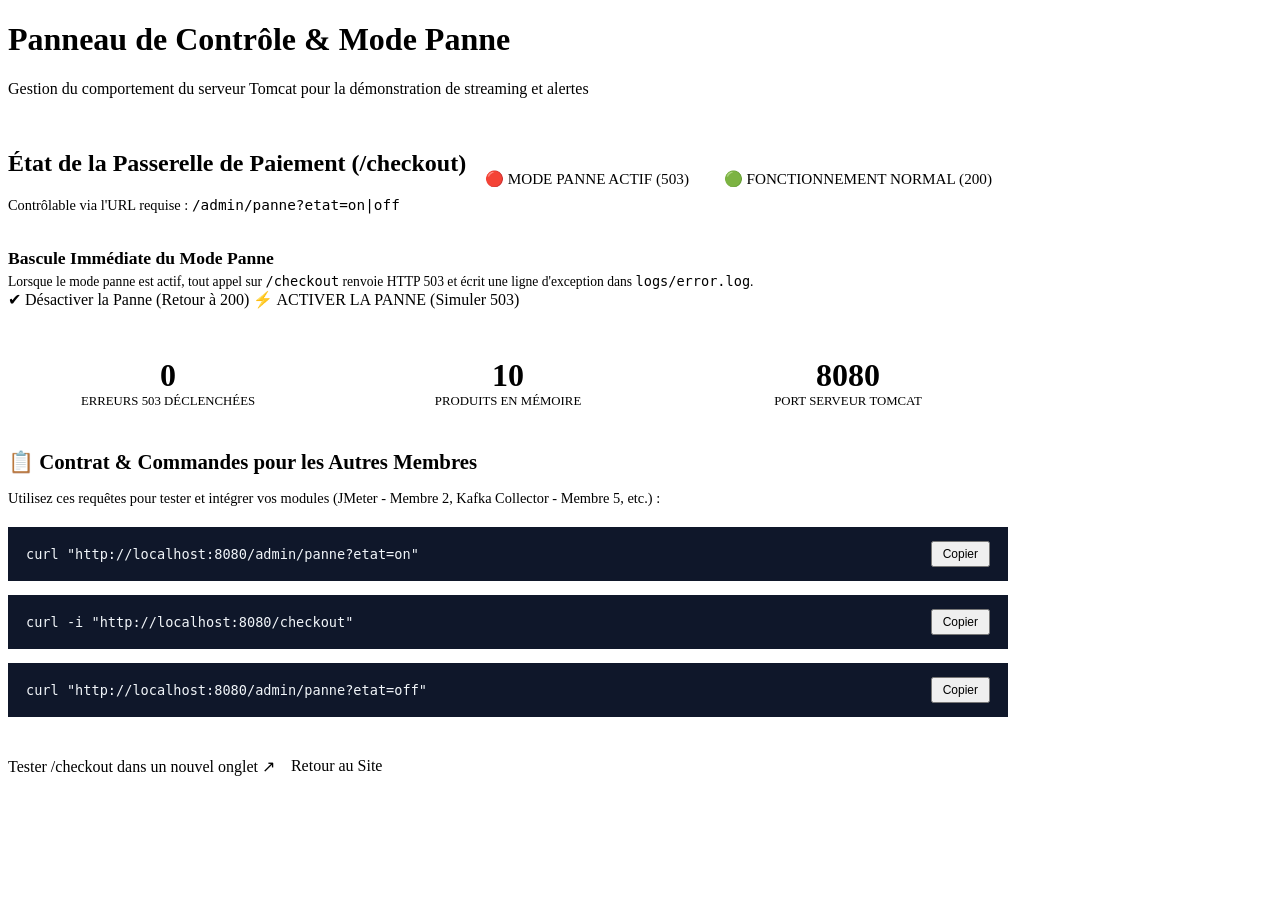
==== site/src/main/resources/templates/admin.html @ 4d14676d "feat(site): Ajout complet du site e-commerce SoukLine avec journal Tomcat common et mode panne 503" ====
<!DOCTYPE html>
<html xmlns:th="http://www.thymeleaf.org">
<head th:replace="~{fragments/layout :: header-head('Administration & Mode Panne')}"></head>
<body>

    <!-- Header -->
    <div th:replace="~{fragments/layout :: site-header}"></div>

    <main class="main-content">
        <div class="container" style="max-width: 1000px;">

            <div style="margin-bottom: 32px;">
                <h1 class="section-title">Panneau de Contrôle & Mode Panne</h1>
                <p class="section-subtitle">Gestion du comportement du serveur Tomcat pour la démonstration de streaming et alertes</p>
            </div>

            <!-- Main Panne Control Card -->
            <div class="admin-card">
                <div style="display: flex; justify-content: space-between; align-items: center; margin-bottom: 20px;">
                    <div>
                        <h2 style="font-family: var(--font-serif); font-size: 1.5rem; color: var(--color-indigo);">
                            État de la Passerelle de Paiement (/checkout)
                        </h2>
                        <p style="color: var(--text-muted); font-size: 0.9rem;">
                            Contrôlable via l'URL requise : <code>/admin/panne?etat=on|off</code>
                        </p>
                    </div>

                    <span th:if="${panneActive}" class="panne-status-badge panne" style="font-size: 0.95rem; padding: 6px 16px;">
                        🔴 MODE PANNE ACTIF (503)
                    </span>
                    <span th:unless="${panneActive}" class="panne-status-badge normal" style="font-size: 0.95rem; padding: 6px 16px;">
                        🟢 FONCTIONNEMENT NORMAL (200)
                    </span>
                </div>

                <!-- Big Interactive Switch Bar -->
                <div class="panne-switch-container">
                    <div>
                        <div style="font-weight: 700; font-size: 1.1rem; margin-bottom: 4px;">
                            Bascule Immédiate du Mode Panne
                        </div>
                        <div style="font-size: 0.85rem; color: var(--text-muted);">
                            Lorsque le mode panne est actif, tout appel sur <code>/checkout</code> renvoie HTTP 503 et écrit une ligne d'exception dans <code>logs/error.log</code>.
                        </div>
                    </div>

                    <div>
                        <a th:if="${panneActive}" th:href="@{/admin/panne(etat='off')}" class="panne-toggle-btn btn-deactivate">
                            ✔ Désactiver la Panne (Retour à 200)
                        </a>
                        <a th:unless="${panneActive}" th:href="@{/admin/panne(etat='on')}" class="panne-toggle-btn btn-activate">
                            ⚡ ACTIVER LA PANNE (Simuler 503)
                        </a>
                    </div>
                </div>

                <!-- Stats Grid -->
                <div style="display: grid; grid-template-columns: repeat(3, 1fr); gap: 20px; margin-top: 28px;">
                    <div style="background: var(--bg-subtle); padding: 20px; border-radius: var(--radius-md); text-align: center;">
                        <div style="font-size: 2rem; font-weight: 800; color: var(--color-terracotta);" th:text="${triggerCount}">0</div>
                        <div style="font-size: 0.8rem; color: var(--text-muted); text-transform: uppercase;">Erreurs 503 déclenchées</div>
                    </div>

                    <div style="background: var(--bg-subtle); padding: 20px; border-radius: var(--radius-md); text-align: center;">
                        <div style="font-size: 2rem; font-weight: 800; color: var(--color-indigo);" th:text="${productsCount}">10</div>
                        <div style="font-size: 0.8rem; color: var(--text-muted); text-transform: uppercase;">Produits en mémoire</div>
                    </div>

                    <div style="background: var(--bg-subtle); padding: 20px; border-radius: var(--radius-md); text-align: center;">
                        <div style="font-size: 2rem; font-weight: 800; color: var(--success);">8080</div>
                        <div style="font-size: 0.8rem; color: var(--text-muted); text-transform: uppercase;">Port Serveur Tomcat</div>
                    </div>
                </div>
            </div>

            <!-- Testing & Integration Section for Teammates -->
            <div class="admin-card">
                <h3 style="font-family: var(--font-serif); font-size: 1.3rem; margin-bottom: 16px; color: var(--color-indigo);">
                    📋 Contrat & Commandes pour les Autres Membres
                </h3>

                <p style="font-size: 0.9rem; color: var(--text-muted); margin-bottom: 20px;">
                    Utilisez ces requêtes pour tester et intégrer vos modules (JMeter - Membre 2, Kafka Collector - Membre 5, etc.) :
                </p>

                <div style="display: flex; flex-direction: column; gap: 14px;">
                    <div style="background: #0F172A; color: #F1F5F9; padding: 14px 18px; border-radius: var(--radius-sm); font-family: monospace; font-size: 0.85rem; display: flex; justify-content: space-between; align-items: center;">
                        <code>curl "http://localhost:8080/admin/panne?etat=on"</code>
                        <button class="btn btn-secondary btn-sm btn-copy-code" data-code="curl http://localhost:8080/admin/panne?etat=on" style="padding: 4px 10px; font-size: 0.75rem;">Copier</button>
                    </div>

                    <div style="background: #0F172A; color: #F1F5F9; padding: 14px 18px; border-radius: var(--radius-sm); font-family: monospace; font-size: 0.85rem; display: flex; justify-content: space-between; align-items: center;">
                        <code>curl -i "http://localhost:8080/checkout"</code>
                        <button class="btn btn-secondary btn-sm btn-copy-code" data-code="curl -i http://localhost:8080/checkout" style="padding: 4px 10px; font-size: 0.75rem;">Copier</button>
                    </div>

                    <div style="background: #0F172A; color: #F1F5F9; padding: 14px 18px; border-radius: var(--radius-sm); font-family: monospace; font-size: 0.85rem; display: flex; justify-content: space-between; align-items: center;">
                        <code>curl "http://localhost:8080/admin/panne?etat=off"</code>
                        <button class="btn btn-secondary btn-sm btn-copy-code" data-code="curl http://localhost:8080/admin/panne?etat=off" style="padding: 4px 10px; font-size: 0.75rem;">Copier</button>
                    </div>
                </div>

                <div style="margin-top: 24px; padding-top: 16px; border-top: 1px solid var(--border-light); display: flex; gap: 16px;">
                    <a th:href="@{/checkout}" class="btn btn-secondary btn-sm" target="_blank">
                        Tester /checkout dans un nouvel onglet ↗
                    </a>
                    <a th:href="@{/}" class="btn btn-secondary btn-sm">
                        Retour au Site
                    </a>
                </div>
            </div>

        </div>
    </main>

    <!-- Footer -->
    <div th:replace="~{fragments/layout :: site-footer}"></div>

</body>
</html>
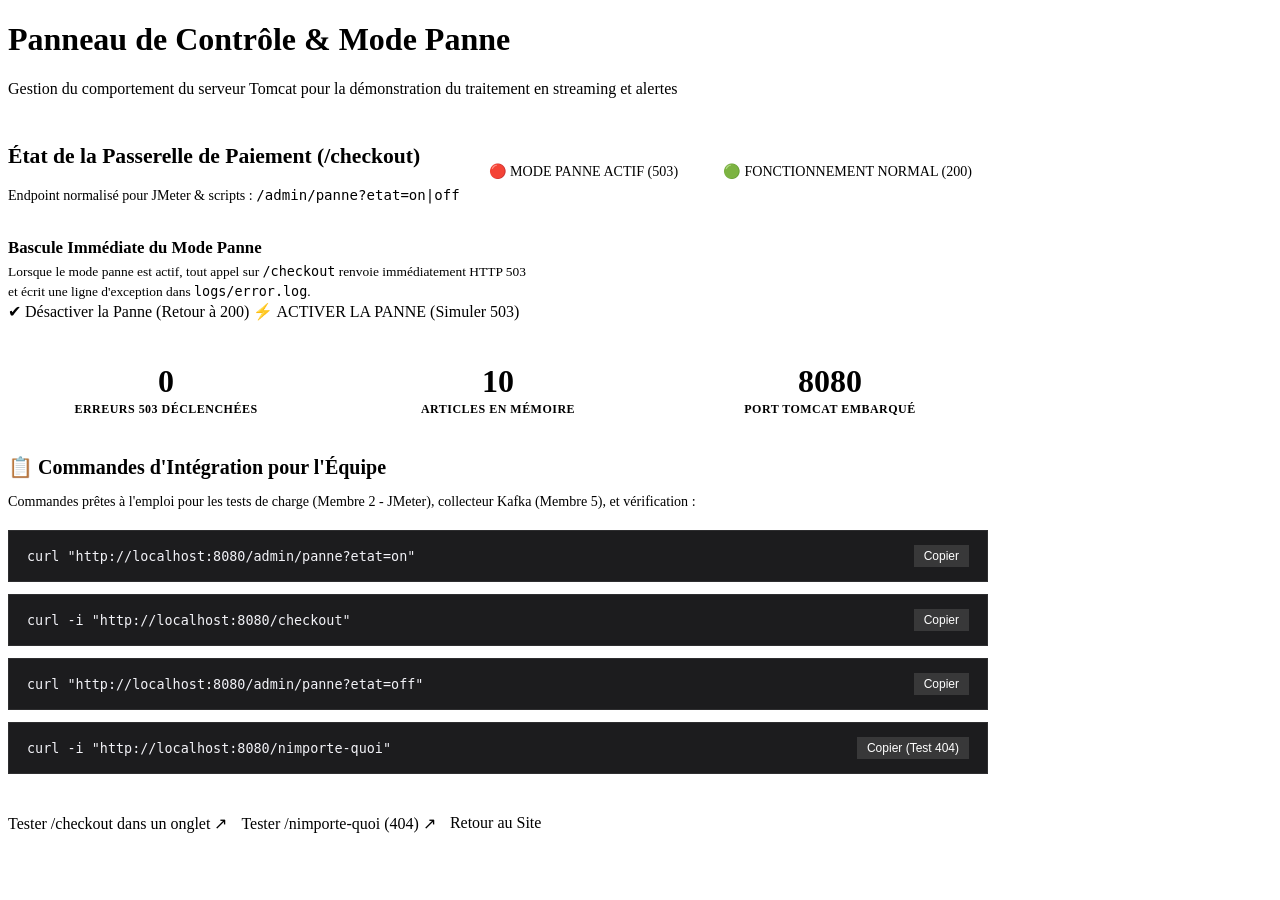
==== commit d9061335: "fix(site): corriger l'erreur 500 en 404 sur les URLs inexistantes (NoResourceFoundException) et mode" ====
--- a/site/src/main/resources/templates/admin.html
+++ b/site/src/main/resources/templates/admin.html
@@ -7,29 +7,29 @@
     <div th:replace="~{fragments/layout :: site-header}"></div>
 
     <main class="main-content">
-        <div class="container" style="max-width: 1000px;">
+        <div class="container" style="max-width: 980px;">
 
-            <div style="margin-bottom: 32px;">
+            <div style="margin-bottom: 28px;">
                 <h1 class="section-title">Panneau de Contrôle & Mode Panne</h1>
-                <p class="section-subtitle">Gestion du comportement du serveur Tomcat pour la démonstration de streaming et alertes</p>
+                <p class="section-subtitle">Gestion du comportement du serveur Tomcat pour la démonstration du traitement en streaming et alertes</p>
             </div>
 
             <!-- Main Panne Control Card -->
             <div class="admin-card">
-                <div style="display: flex; justify-content: space-between; align-items: center; margin-bottom: 20px;">
+                <div style="display: flex; justify-content: space-between; align-items: center; margin-bottom: 20px; flex-wrap: wrap; gap: 12px;">
                     <div>
-                        <h2 style="font-family: var(--font-serif); font-size: 1.5rem; color: var(--color-indigo);">
+                        <h2 style="font-family: var(--font-display); font-size: 1.35rem; font-weight: 700; color: var(--text-main);">
                             État de la Passerelle de Paiement (/checkout)
                         </h2>
-                        <p style="color: var(--text-muted); font-size: 0.9rem;">
-                            Contrôlable via l'URL requise : <code>/admin/panne?etat=on|off</code>
+                        <p style="color: var(--text-muted); font-size: 0.88rem; margin-top: 2px;">
+                            Endpoint normalisé pour JMeter & scripts : <code>/admin/panne?etat=on|off</code>
                         </p>
                     </div>
 
-                    <span th:if="${panneActive}" class="panne-status-badge panne" style="font-size: 0.95rem; padding: 6px 16px;">
+                    <span th:if="${panneActive}" class="panne-status-badge panne" style="font-size: 0.88rem; padding: 6px 16px;">
                         🔴 MODE PANNE ACTIF (503)
                     </span>
-                    <span th:unless="${panneActive}" class="panne-status-badge normal" style="font-size: 0.95rem; padding: 6px 16px;">
+                    <span th:unless="${panneActive}" class="panne-status-badge normal" style="font-size: 0.88rem; padding: 6px 16px;">
                         🟢 FONCTIONNEMENT NORMAL (200)
                     </span>
                 </div>
@@ -37,11 +37,11 @@
                 <!-- Big Interactive Switch Bar -->
                 <div class="panne-switch-container">
                     <div>
-                        <div style="font-weight: 700; font-size: 1.1rem; margin-bottom: 4px;">
+                        <div style="font-weight: 700; font-size: 1.05rem; margin-bottom: 4px; color: var(--text-main);">
                             Bascule Immédiate du Mode Panne
                         </div>
-                        <div style="font-size: 0.85rem; color: var(--text-muted);">
-                            Lorsque le mode panne est actif, tout appel sur <code>/checkout</code> renvoie HTTP 503 et écrit une ligne d'exception dans <code>logs/error.log</code>.
+                        <div style="font-size: 0.84rem; color: var(--text-muted); max-width: 520px; line-height: 1.5;">
+                            Lorsque le mode panne est actif, tout appel sur <code>/checkout</code> renvoie immédiatement HTTP 503 et écrit une ligne d'exception dans <code>logs/error.log</code>.
                         </div>
                     </div>
 
@@ -55,55 +55,63 @@
                     </div>
                 </div>
 
-                <!-- Stats Grid -->
-                <div style="display: grid; grid-template-columns: repeat(3, 1fr); gap: 20px; margin-top: 28px;">
-                    <div style="background: var(--bg-subtle); padding: 20px; border-radius: var(--radius-md); text-align: center;">
-                        <div style="font-size: 2rem; font-weight: 800; color: var(--color-terracotta);" th:text="${triggerCount}">0</div>
-                        <div style="font-size: 0.8rem; color: var(--text-muted); text-transform: uppercase;">Erreurs 503 déclenchées</div>
+                <!-- Stats Grid (iOS Widget Style) -->
+                <div style="display: grid; grid-template-columns: repeat(3, 1fr); gap: 16px; margin-top: 24px;">
+                    <div style="background: var(--bg-subtle); padding: 18px; border-radius: var(--radius-md); text-align: center; border: 1px solid var(--border-light);">
+                        <div style="font-size: 2rem; font-weight: 800; color: var(--ios-red); font-family: var(--font-display);" th:text="${triggerCount}">0</div>
+                        <div style="font-size: 0.75rem; color: var(--text-muted); text-transform: uppercase; font-weight: 600; letter-spacing: 0.04em; margin-top: 2px;">Erreurs 503 déclenchées</div>
                     </div>
 
-                    <div style="background: var(--bg-subtle); padding: 20px; border-radius: var(--radius-md); text-align: center;">
-                        <div style="font-size: 2rem; font-weight: 800; color: var(--color-indigo);" th:text="${productsCount}">10</div>
-                        <div style="font-size: 0.8rem; color: var(--text-muted); text-transform: uppercase;">Produits en mémoire</div>
+                    <div style="background: var(--bg-subtle); padding: 18px; border-radius: var(--radius-md); text-align: center; border: 1px solid var(--border-light);">
+                        <div style="font-size: 2rem; font-weight: 800; color: var(--text-main); font-family: var(--font-display);" th:text="${productsCount}">10</div>
+                        <div style="font-size: 0.75rem; color: var(--text-muted); text-transform: uppercase; font-weight: 600; letter-spacing: 0.04em; margin-top: 2px;">Articles en mémoire</div>
                     </div>
 
-                    <div style="background: var(--bg-subtle); padding: 20px; border-radius: var(--radius-md); text-align: center;">
-                        <div style="font-size: 2rem; font-weight: 800; color: var(--success);">8080</div>
-                        <div style="font-size: 0.8rem; color: var(--text-muted); text-transform: uppercase;">Port Serveur Tomcat</div>
+                    <div style="background: var(--bg-subtle); padding: 18px; border-radius: var(--radius-md); text-align: center; border: 1px solid var(--border-light);">
+                        <div style="font-size: 2rem; font-weight: 800; color: var(--ios-green); font-family: var(--font-display);">8080</div>
+                        <div style="font-size: 0.75rem; color: var(--text-muted); text-transform: uppercase; font-weight: 600; letter-spacing: 0.04em; margin-top: 2px;">Port Tomcat Embarqué</div>
                     </div>
                 </div>
             </div>
 
             <!-- Testing & Integration Section for Teammates -->
             <div class="admin-card">
-                <h3 style="font-family: var(--font-serif); font-size: 1.3rem; margin-bottom: 16px; color: var(--color-indigo);">
-                    📋 Contrat & Commandes pour les Autres Membres
+                <h3 style="font-family: var(--font-display); font-size: 1.25rem; font-weight: 700; margin-bottom: 12px; color: var(--text-main);">
+                    📋 Commandes d'Intégration pour l'Équipe
                 </h3>
 
-                <p style="font-size: 0.9rem; color: var(--text-muted); margin-bottom: 20px;">
-                    Utilisez ces requêtes pour tester et intégrer vos modules (JMeter - Membre 2, Kafka Collector - Membre 5, etc.) :
+                <p style="font-size: 0.88rem; color: var(--text-muted); margin-bottom: 20px;">
+                    Commandes prêtes à l'emploi pour les tests de charge (Membre 2 - JMeter), collecteur Kafka (Membre 5), et vérification :
                 </p>
 
-                <div style="display: flex; flex-direction: column; gap: 14px;">
-                    <div style="background: #0F172A; color: #F1F5F9; padding: 14px 18px; border-radius: var(--radius-sm); font-family: monospace; font-size: 0.85rem; display: flex; justify-content: space-between; align-items: center;">
+                <div style="display: flex; flex-direction: column; gap: 12px;">
+                    <div style="background: #1C1C1E; color: #F2F2F7; padding: 14px 18px; border-radius: var(--radius-sm); font-family: monospace; font-size: 0.84rem; display: flex; justify-content: space-between; align-items: center; border: 1px solid rgba(255,255,255,0.08);">
                         <code>curl "http://localhost:8080/admin/panne?etat=on"</code>
-                        <button class="btn btn-secondary btn-sm btn-copy-code" data-code="curl http://localhost:8080/admin/panne?etat=on" style="padding: 4px 10px; font-size: 0.75rem;">Copier</button>
+                        <button class="btn btn-secondary btn-sm btn-copy-code" data-code="curl http://localhost:8080/admin/panne?etat=on" style="padding: 4px 10px; font-size: 0.75rem; background: rgba(255,255,255,0.12); color: white; border: none;">Copier</button>
                     </div>
 
-                    <div style="background: #0F172A; color: #F1F5F9; padding: 14px 18px; border-radius: var(--radius-sm); font-family: monospace; font-size: 0.85rem; display: flex; justify-content: space-between; align-items: center;">
+                    <div style="background: #1C1C1E; color: #F2F2F7; padding: 14px 18px; border-radius: var(--radius-sm); font-family: monospace; font-size: 0.84rem; display: flex; justify-content: space-between; align-items: center; border: 1px solid rgba(255,255,255,0.08);">
                         <code>curl -i "http://localhost:8080/checkout"</code>
-                        <button class="btn btn-secondary btn-sm btn-copy-code" data-code="curl -i http://localhost:8080/checkout" style="padding: 4px 10px; font-size: 0.75rem;">Copier</button>
+                        <button class="btn btn-secondary btn-sm btn-copy-code" data-code="curl -i http://localhost:8080/checkout" style="padding: 4px 10px; font-size: 0.75rem; background: rgba(255,255,255,0.12); color: white; border: none;">Copier</button>
                     </div>
 
-                    <div style="background: #0F172A; color: #F1F5F9; padding: 14px 18px; border-radius: var(--radius-sm); font-family: monospace; font-size: 0.85rem; display: flex; justify-content: space-between; align-items: center;">
+                    <div style="background: #1C1C1E; color: #F2F2F7; padding: 14px 18px; border-radius: var(--radius-sm); font-family: monospace; font-size: 0.84rem; display: flex; justify-content: space-between; align-items: center; border: 1px solid rgba(255,255,255,0.08);">
                         <code>curl "http://localhost:8080/admin/panne?etat=off"</code>
-                        <button class="btn btn-secondary btn-sm btn-copy-code" data-code="curl http://localhost:8080/admin/panne?etat=off" style="padding: 4px 10px; font-size: 0.75rem;">Copier</button>
+                        <button class="btn btn-secondary btn-sm btn-copy-code" data-code="curl http://localhost:8080/admin/panne?etat=off" style="padding: 4px 10px; font-size: 0.75rem; background: rgba(255,255,255,0.12); color: white; border: none;">Copier</button>
+                    </div>
+
+                    <div style="background: #1C1C1E; color: #F2F2F7; padding: 14px 18px; border-radius: var(--radius-sm); font-family: monospace; font-size: 0.84rem; display: flex; justify-content: space-between; align-items: center; border: 1px solid rgba(255,255,255,0.08);">
+                        <code>curl -i "http://localhost:8080/nimporte-quoi"</code>
+                        <button class="btn btn-secondary btn-sm btn-copy-code" data-code="curl -i http://localhost:8080/nimporte-quoi" style="padding: 4px 10px; font-size: 0.75rem; background: rgba(255,255,255,0.12); color: white; border: none;">Copier (Test 404)</button>
                     </div>
                 </div>
 
-                <div style="margin-top: 24px; padding-top: 16px; border-top: 1px solid var(--border-light); display: flex; gap: 16px;">
+                <div style="margin-top: 24px; padding-top: 16px; border-top: 1px solid var(--border-light); display: flex; gap: 14px; flex-wrap: wrap;">
                     <a th:href="@{/checkout}" class="btn btn-secondary btn-sm" target="_blank">
-                        Tester /checkout dans un nouvel onglet ↗
+                        Tester /checkout dans un onglet ↗
+                    </a>
+                    <a th:href="@{/nimporte-quoi}" class="btn btn-secondary btn-sm" target="_blank">
+                        Tester /nimporte-quoi (404) ↗
                     </a>
                     <a th:href="@{/}" class="btn btn-secondary btn-sm">
                         Retour au Site
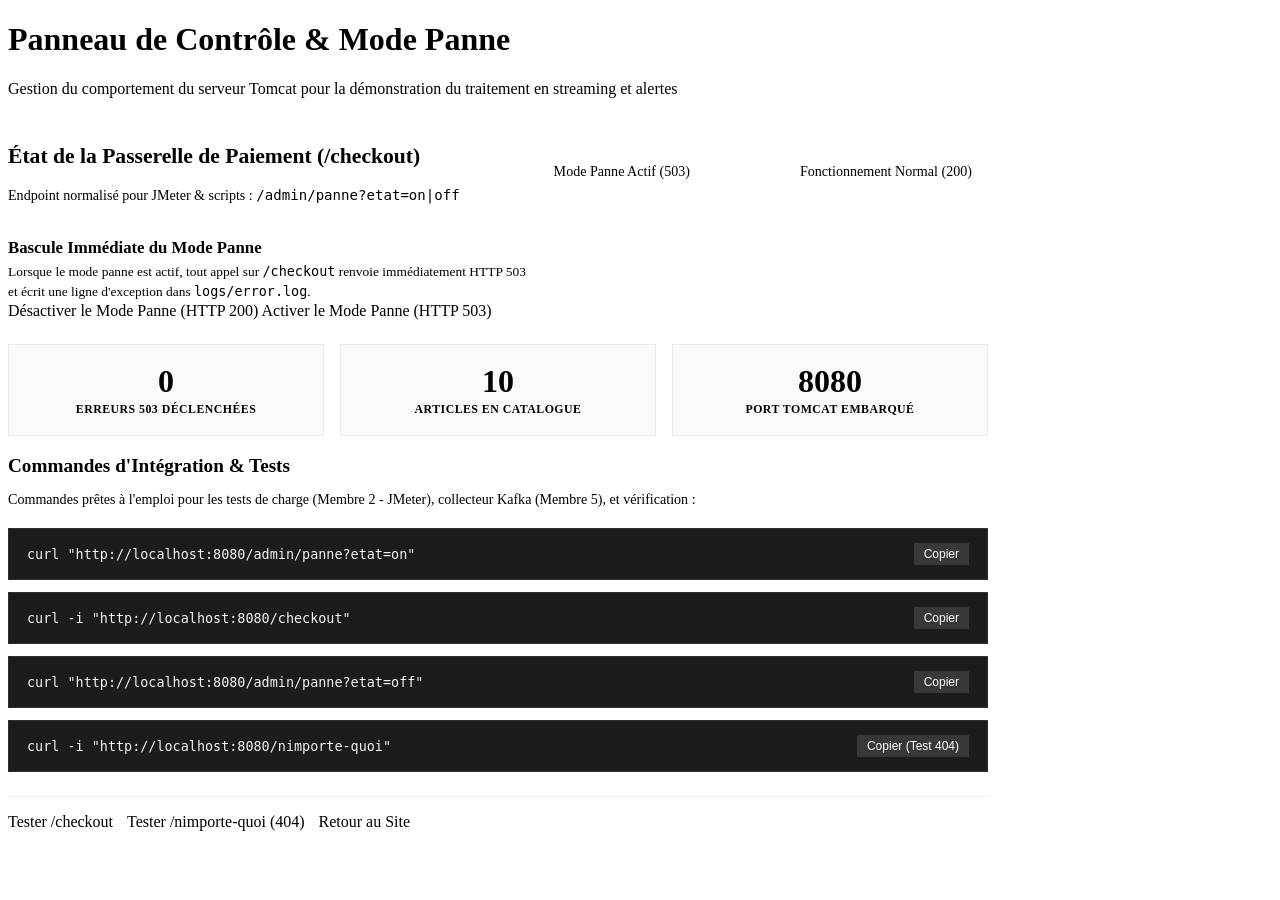
==== commit 532f8216: "feat(site): moderniser le design en Liquid Glass iOS, integrer les photos produits et corriger le di" ====
--- a/site/src/main/resources/templates/admin.html
+++ b/site/src/main/resources/templates/admin.html
@@ -14,7 +14,7 @@
                 <p class="section-subtitle">Gestion du comportement du serveur Tomcat pour la démonstration du traitement en streaming et alertes</p>
             </div>
 
-            <!-- Main Panne Control Card -->
+            <!-- Main Panne Control Card (Liquid Glass) -->
             <div class="admin-card">
                 <div style="display: flex; justify-content: space-between; align-items: center; margin-bottom: 20px; flex-wrap: wrap; gap: 12px;">
                     <div>
@@ -27,10 +27,10 @@
                     </div>
 
                     <span th:if="${panneActive}" class="panne-status-badge panne" style="font-size: 0.88rem; padding: 6px 16px;">
-                        🔴 MODE PANNE ACTIF (503)
+                        <span class="status-dot"></span> Mode Panne Actif (503)
                     </span>
                     <span th:unless="${panneActive}" class="panne-status-badge normal" style="font-size: 0.88rem; padding: 6px 16px;">
-                        🟢 FONCTIONNEMENT NORMAL (200)
+                        <span class="status-dot"></span> Fonctionnement Normal (200)
                     </span>
                 </div>
 
@@ -47,37 +47,37 @@
 
                     <div>
                         <a th:if="${panneActive}" th:href="@{/admin/panne(etat='off')}" class="panne-toggle-btn btn-deactivate">
-                            ✔ Désactiver la Panne (Retour à 200)
+                            Désactiver le Mode Panne (HTTP 200)
                         </a>
                         <a th:unless="${panneActive}" th:href="@{/admin/panne(etat='on')}" class="panne-toggle-btn btn-activate">
-                            ⚡ ACTIVER LA PANNE (Simuler 503)
+                            Activer le Mode Panne (HTTP 503)
                         </a>
                     </div>
                 </div>
 
                 <!-- Stats Grid (iOS Widget Style) -->
                 <div style="display: grid; grid-template-columns: repeat(3, 1fr); gap: 16px; margin-top: 24px;">
-                    <div style="background: var(--bg-subtle); padding: 18px; border-radius: var(--radius-md); text-align: center; border: 1px solid var(--border-light);">
+                    <div style="background: rgba(0,0,0,0.02); padding: 18px; border-radius: var(--radius-md); text-align: center; border: 1px solid rgba(0,0,0,0.06);">
                         <div style="font-size: 2rem; font-weight: 800; color: var(--ios-red); font-family: var(--font-display);" th:text="${triggerCount}">0</div>
-                        <div style="font-size: 0.75rem; color: var(--text-muted); text-transform: uppercase; font-weight: 600; letter-spacing: 0.04em; margin-top: 2px;">Erreurs 503 déclenchées</div>
+                        <div style="font-size: 0.74rem; color: var(--text-muted); text-transform: uppercase; font-weight: 600; letter-spacing: 0.04em; margin-top: 2px;">Erreurs 503 déclenchées</div>
                     </div>
 
-                    <div style="background: var(--bg-subtle); padding: 18px; border-radius: var(--radius-md); text-align: center; border: 1px solid var(--border-light);">
+                    <div style="background: rgba(0,0,0,0.02); padding: 18px; border-radius: var(--radius-md); text-align: center; border: 1px solid rgba(0,0,0,0.06);">
                         <div style="font-size: 2rem; font-weight: 800; color: var(--text-main); font-family: var(--font-display);" th:text="${productsCount}">10</div>
-                        <div style="font-size: 0.75rem; color: var(--text-muted); text-transform: uppercase; font-weight: 600; letter-spacing: 0.04em; margin-top: 2px;">Articles en mémoire</div>
+                        <div style="font-size: 0.74rem; color: var(--text-muted); text-transform: uppercase; font-weight: 600; letter-spacing: 0.04em; margin-top: 2px;">Articles en catalogue</div>
                     </div>
 
-                    <div style="background: var(--bg-subtle); padding: 18px; border-radius: var(--radius-md); text-align: center; border: 1px solid var(--border-light);">
+                    <div style="background: rgba(0,0,0,0.02); padding: 18px; border-radius: var(--radius-md); text-align: center; border: 1px solid rgba(0,0,0,0.06);">
                         <div style="font-size: 2rem; font-weight: 800; color: var(--ios-green); font-family: var(--font-display);">8080</div>
-                        <div style="font-size: 0.75rem; color: var(--text-muted); text-transform: uppercase; font-weight: 600; letter-spacing: 0.04em; margin-top: 2px;">Port Tomcat Embarqué</div>
+                        <div style="font-size: 0.74rem; color: var(--text-muted); text-transform: uppercase; font-weight: 600; letter-spacing: 0.04em; margin-top: 2px;">Port Tomcat Embarqué</div>
                     </div>
                 </div>
             </div>
 
             <!-- Testing & Integration Section for Teammates -->
             <div class="admin-card">
-                <h3 style="font-family: var(--font-display); font-size: 1.25rem; font-weight: 700; margin-bottom: 12px; color: var(--text-main);">
-                    📋 Commandes d'Intégration pour l'Équipe
+                <h3 style="font-family: var(--font-display); font-size: 1.2rem; font-weight: 700; margin-bottom: 12px; color: var(--text-main);">
+                    Commandes d'Intégration & Tests
                 </h3>
 
                 <p style="font-size: 0.88rem; color: var(--text-muted); margin-bottom: 20px;">
@@ -106,12 +106,12 @@
                     </div>
                 </div>
 
-                <div style="margin-top: 24px; padding-top: 16px; border-top: 1px solid var(--border-light); display: flex; gap: 14px; flex-wrap: wrap;">
+                <div style="margin-top: 24px; padding-top: 16px; border-top: 1px solid rgba(0, 0, 0, 0.06); display: flex; gap: 14px; flex-wrap: wrap;">
                     <a th:href="@{/checkout}" class="btn btn-secondary btn-sm" target="_blank">
-                        Tester /checkout dans un onglet ↗
+                        Tester /checkout
                     </a>
                     <a th:href="@{/nimporte-quoi}" class="btn btn-secondary btn-sm" target="_blank">
-                        Tester /nimporte-quoi (404) ↗
+                        Tester /nimporte-quoi (404)
                     </a>
                     <a th:href="@{/}" class="btn btn-secondary btn-sm">
                         Retour au Site
